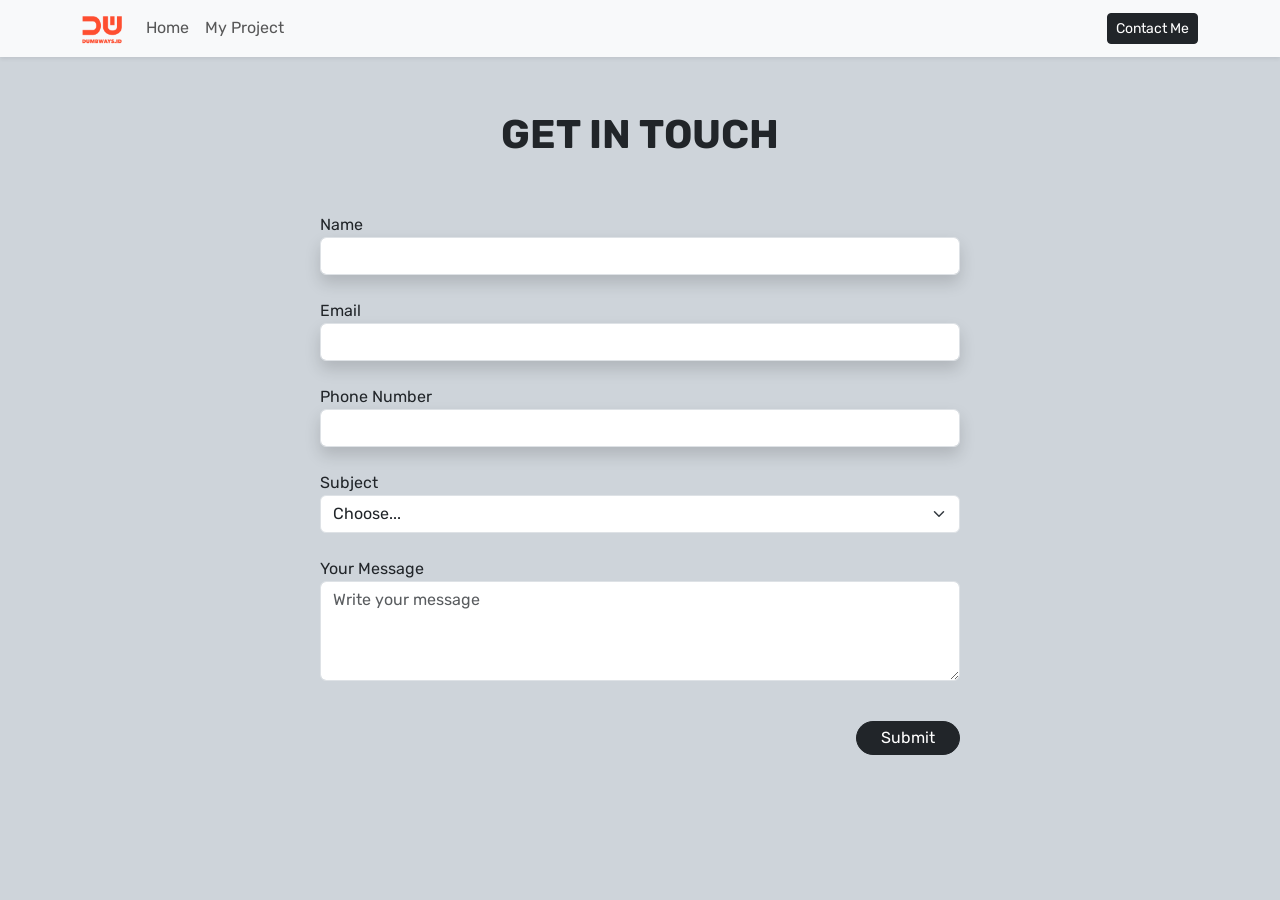
==== index.html @ ff04b07c "feat: message form" ====
<!DOCTYPE html>
<html lang="en">
  <head>
    <meta charset="utf-8" />
    <meta name="viewport" content="width=device-width, initial-scale=1" />
    <title>Day 3</title>

    <!-- Bootstrap -->
    <link
      href="https://cdn.jsdelivr.net/npm/bootstrap@5.3.5/dist/css/bootstrap.min.css"
      rel="stylesheet"
      integrity="sha384-SgOJa3DmI69IUzQ2PVdRZhwQ+dy64/BUtbMJw1MZ8t5HZApcHrRKUc4W0kG879m7"
      crossorigin="anonymous"
    />

    <!-- CSS -->
    <link rel="stylesheet" href="style.css" />

    <!-- Font -->
    <link rel="preconnect" href="https://fonts.googleapis.com" />
    <link rel="preconnect" href="https://fonts.gstatic.com" crossorigin />
    <link
      href="https://fonts.googleapis.com/css2?family=Rubik:ital,wght@0,300..900;1,300..900&display=swap"
      rel="stylesheet"
    />
  </head>
  <body class="bg-dark-subtle">
    <!-- Navbar -->
    <nav class="navbar navbar-expand-lg bg-body-tertiary shadow-sm">
      <div class="container">
        <a class="navbar-brand" href="#"
          ><img src="img/Logo.png" alt="logo"
        /></a>
        <button
          class="navbar-toggler"
          type="button"
          data-bs-toggle="collapse"
          data-bs-target="#navbarSupportedContent"
          aria-controls="navbarSupportedContent"
          aria-expanded="false"
          aria-label="Toggle navigation"
        >
          <span class="navbar-toggler-icon"></span>
        </button>
        <div class="collapse navbar-collapse" id="navbarSupportedContent">
          <ul class="navbar-nav me-auto mb-2 mb-lg-0">
            <li class="nav-item">
              <a class="nav-link" href="#">Home</a>
            </li>
            <li class="nav-item">
              <a class="nav-link" href="#">My Project</a>
            </li>
          </ul>
          <button type="button" class="btn btn-dark btn-sm">Contact Me</button>
        </div>
      </div>
    </nav>

    <section class="form my-5">
      <div class="fw-bold fs-1 text-center">GET IN TOUCH</div>
      <form class=" py-5 w-50 mx-auto">
        <div class="mb-4">
          <label for="name" class="form-label mb-0">Name</label>
          <input type="text" class="form-control shadow" id="name" required />
        </div>
        <div class="mb-4">
          <label for="email" class="form-label mb-0">Email</label>
          <input type="email" class="form-control shadow" id="email" required>
        </div>
        </div>
        <div class="mb-4">
          <label for="phone" class="form-label mb-0">Phone Number</label>
          <input type="number" class="form-control shadow" id="phone" required/>
        </div>
        <div class="mb-4">
          <label for="validationCustom04" class="form-label mb-0">Subject</label>
          <select class="form-select" aria-label="Default select example" required>
            <option selected disabled value="">Choose...</option>
            <option value="1">Subject 1</option>
            <option value="2">Subject 2</option>
            <option value="3">Subject 3</option>
          </select>
        </div>
        <div class="mb-4">
          <label for="message" class="form-label mb-0">Your Message</label>
          <textarea class="form-control" placeholder="Write your message" id="floatingTextarea2" style="height: 100px" required></textarea>
        </div>
        <button type="submit" class="btn d-block btn-dark float-end mt-3 py-1 px-4 rounded-pill">Submit</button>
      </form>
    </section>

    <script
      src="https://cdn.jsdelivr.net/npm/bootstrap@5.3.5/dist/js/bootstrap.bundle.min.js"
      integrity="sha384-k6d4wzSIapyDyv1kpU366/PK5hCdSbCRGRCMv+eplOQJWyd1fbcAu9OCUj5zNLiq"
      crossorigin="anonymous"
    ></script>
  </body>
</html>
---- style.css ----
* {
  font-family: "Rubik", sans-serif;
}

.navbar-brand img {
  width: 40px;
}
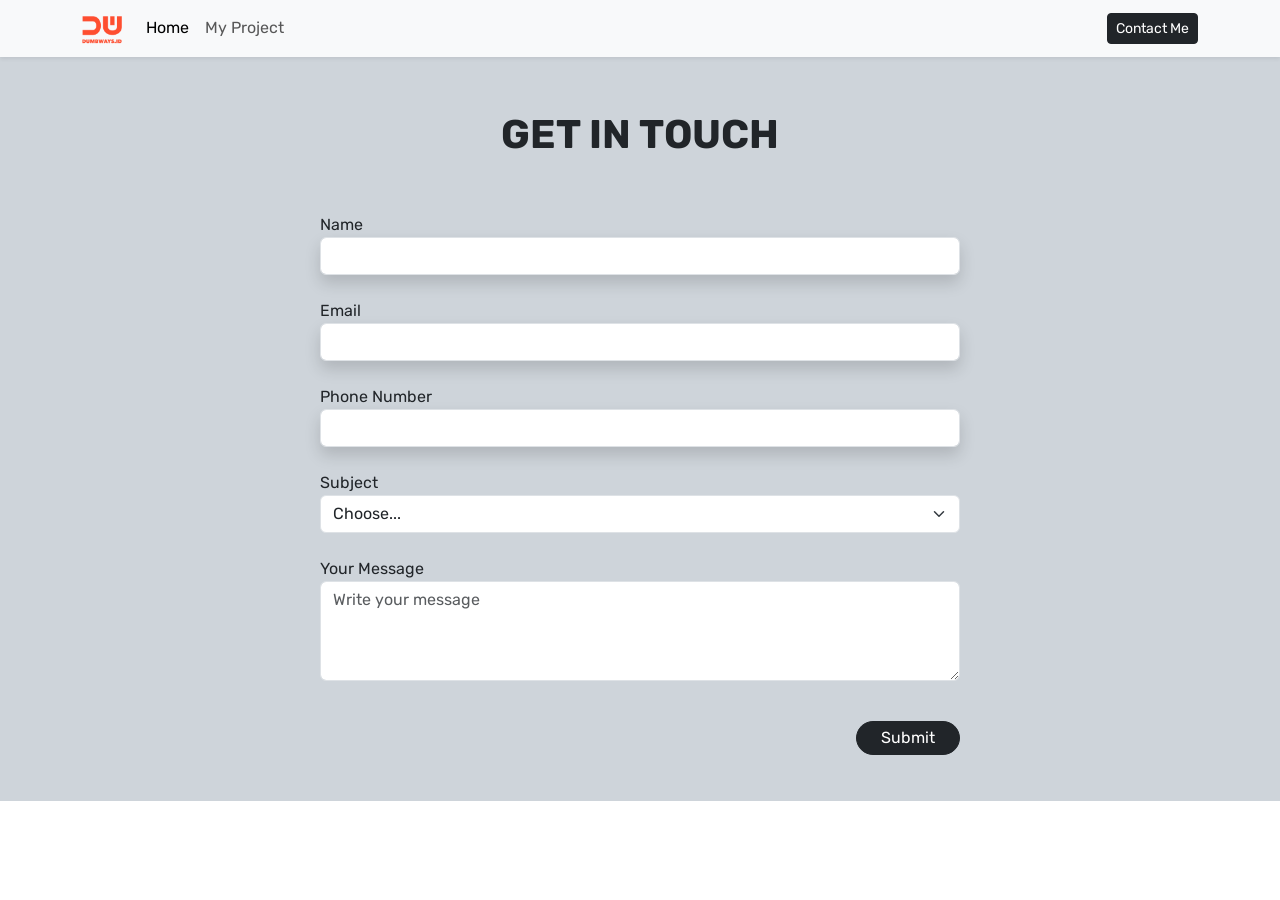
==== commit 40e010af: "task day 5" ====
--- a/index.html
+++ b/index.html
@@ -3,7 +3,7 @@
   <head>
     <meta charset="utf-8" />
     <meta name="viewport" content="width=device-width, initial-scale=1" />
-    <title>Day 3</title>
+    <title>Day 3 - 4</title>
 
     <!-- Bootstrap -->
     <link
@@ -24,7 +24,7 @@
       rel="stylesheet"
     />
   </head>
-  <body class="bg-dark-subtle">
+  <body>
     <!-- Navbar -->
     <nav class="navbar navbar-expand-lg bg-body-tertiary shadow-sm">
       <div class="container">
@@ -45,10 +45,10 @@
         <div class="collapse navbar-collapse" id="navbarSupportedContent">
           <ul class="navbar-nav me-auto mb-2 mb-lg-0">
             <li class="nav-item">
-              <a class="nav-link" href="#">Home</a>
+              <a class="nav-link active" href="index.html">Home</a>
             </li>
             <li class="nav-item">
-              <a class="nav-link" href="#">My Project</a>
+              <a class="nav-link" href="projects.html">My Project</a>
             </li>
           </ul>
           <button type="button" class="btn btn-dark btn-sm">Contact Me</button>
@@ -56,9 +56,9 @@
       </div>
     </nav>
 
-    <section class="form my-5">
+    <section class="form py-5 bg-dark-subtle">
       <div class="fw-bold fs-1 text-center">GET IN TOUCH</div>
-      <form class=" py-5 w-50 mx-auto">
+      <form class=" py-5 w-50 mx-auto" id="contact-form">
         <div class="mb-4">
           <label for="name" class="form-label mb-0">Name</label>
           <input type="text" class="form-control shadow" id="name" required />
@@ -73,8 +73,8 @@
           <input type="number" class="form-control shadow" id="phone" required/>
         </div>
         <div class="mb-4">
-          <label for="validationCustom04" class="form-label mb-0">Subject</label>
-          <select class="form-select" aria-label="Default select example" required>
+          <label for="subject" class="form-label mb-0">Subject</label>
+          <select class="form-select" id="subject" aria-label="Default select example" required>
             <option selected disabled value="">Choose...</option>
             <option value="1">Subject 1</option>
             <option value="2">Subject 2</option>
@@ -83,16 +83,20 @@
         </div>
         <div class="mb-4">
           <label for="message" class="form-label mb-0">Your Message</label>
-          <textarea class="form-control" placeholder="Write your message" id="floatingTextarea2" style="height: 100px" required></textarea>
+          <textarea class="form-control" placeholder="Write your message" id="message" style="height: 100px" required></textarea>
         </div>
-        <button type="submit" class="btn d-block btn-dark float-end mt-3 py-1 px-4 rounded-pill">Submit</button>
+        <button type="input" onclick="getData(event)" class="btn d-block btn-dark float-end mt-3 py-1 px-4 rounded-pill">Submit</button>
       </form>
     </section>
 
+    <!-- Bootstrap -->
     <script
       src="https://cdn.jsdelivr.net/npm/bootstrap@5.3.5/dist/js/bootstrap.bundle.min.js"
       integrity="sha384-k6d4wzSIapyDyv1kpU366/PK5hCdSbCRGRCMv+eplOQJWyd1fbcAu9OCUj5zNLiq"
       crossorigin="anonymous"
     ></script>
+
+    <!-- JavaScript -->
+    <script src="script.js"></script>
   </body>
 </html>
